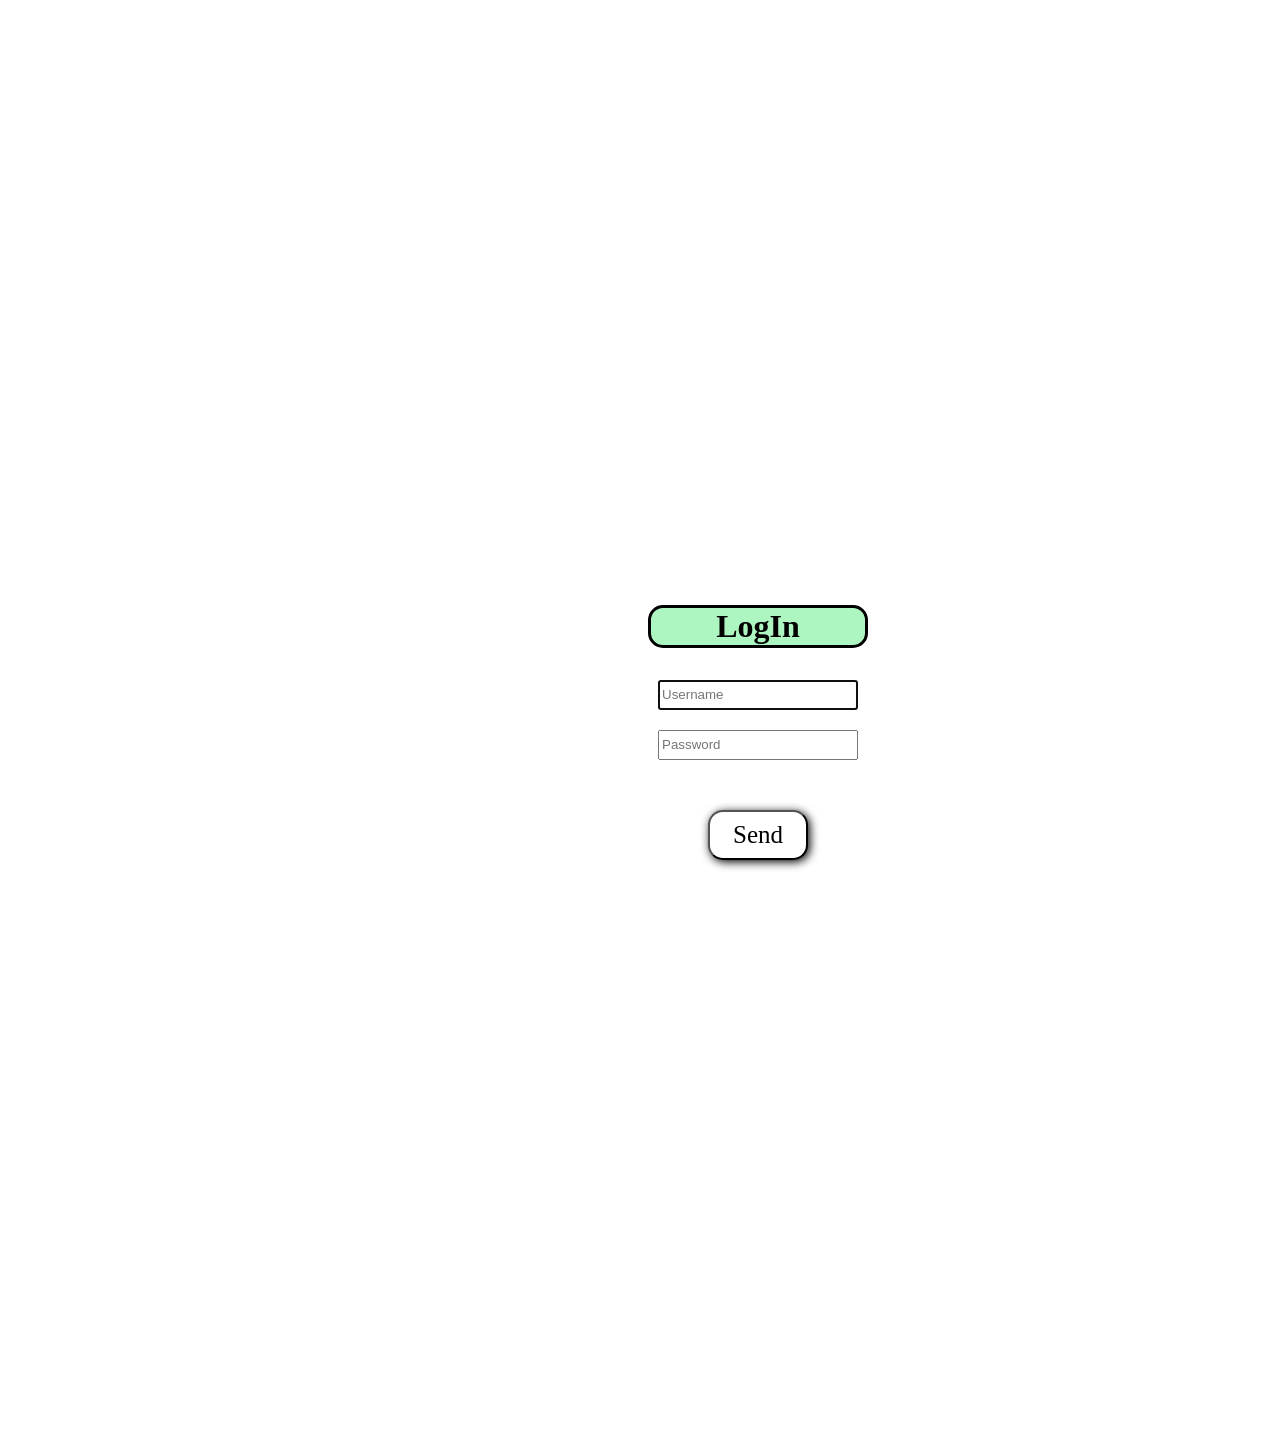
==== src/main/resources/templates/login.html @ 88475828 "#8 Security update.  From now on, created users will have USER role and have permissions on limited " ====
<!DOCTYPE html>
<html>
<head>
<meta charset="UTF-8">
<title>Log In</title>

	<style>
	
		h1{
			
			font-family: fantasy;
			border: solid;
			border-radius: 15px 15px;
			border-color: black;
			background-color: rgba(50, 230, 100, 40%);
		}
	
		div{
			padding: 45% 50%;
			position: absolute;
		}
	
		#username, #password{
			width: 200px;
			height: 30px;
			box-sizing: border-box;
			margin: 10px 10px 10px 10px;
			position: relative;
		}
		#button{
			border-radius: 15px 15px;
			background-color: white ;
			box-shadow: 2px 2px 10px black;
			margin: 40px 10px 10px 60px;
			width: 100px;
			height: 50px;
			font-size: 25px;
			font-family: cursive;
			transition: margin 0.5s
			,box-shadow 0.5s
			, background-color 0.5s;
		}
		#button:hover {
		
		margin: 50px 10px 10px 60px;
		background-color: silver;
		box-shadow: 1px 1px 0px black;
		transition: margin 0.5s
		, box-shadow 0.5s
		, background-color 0.5s;
	
		}
	
	</style>

</head>
<body>

	<?php
	echo 'My first PHP script!';
	?>

	<div>
		
		<h1 align="center">LogIn</h1>
	
		<form action="">
		
			<input id="username" type="text" maxlength="20" alt="username" placeholder="Username" required="required" autofocus="autofocus">
			<input id="password" type="password" maxlength="24" placeholder="Password" required="required" alt="password">
			<button id="button" name="send_form" title="send">Send</button>
		</form>
		
	</div>

</body>
</html>
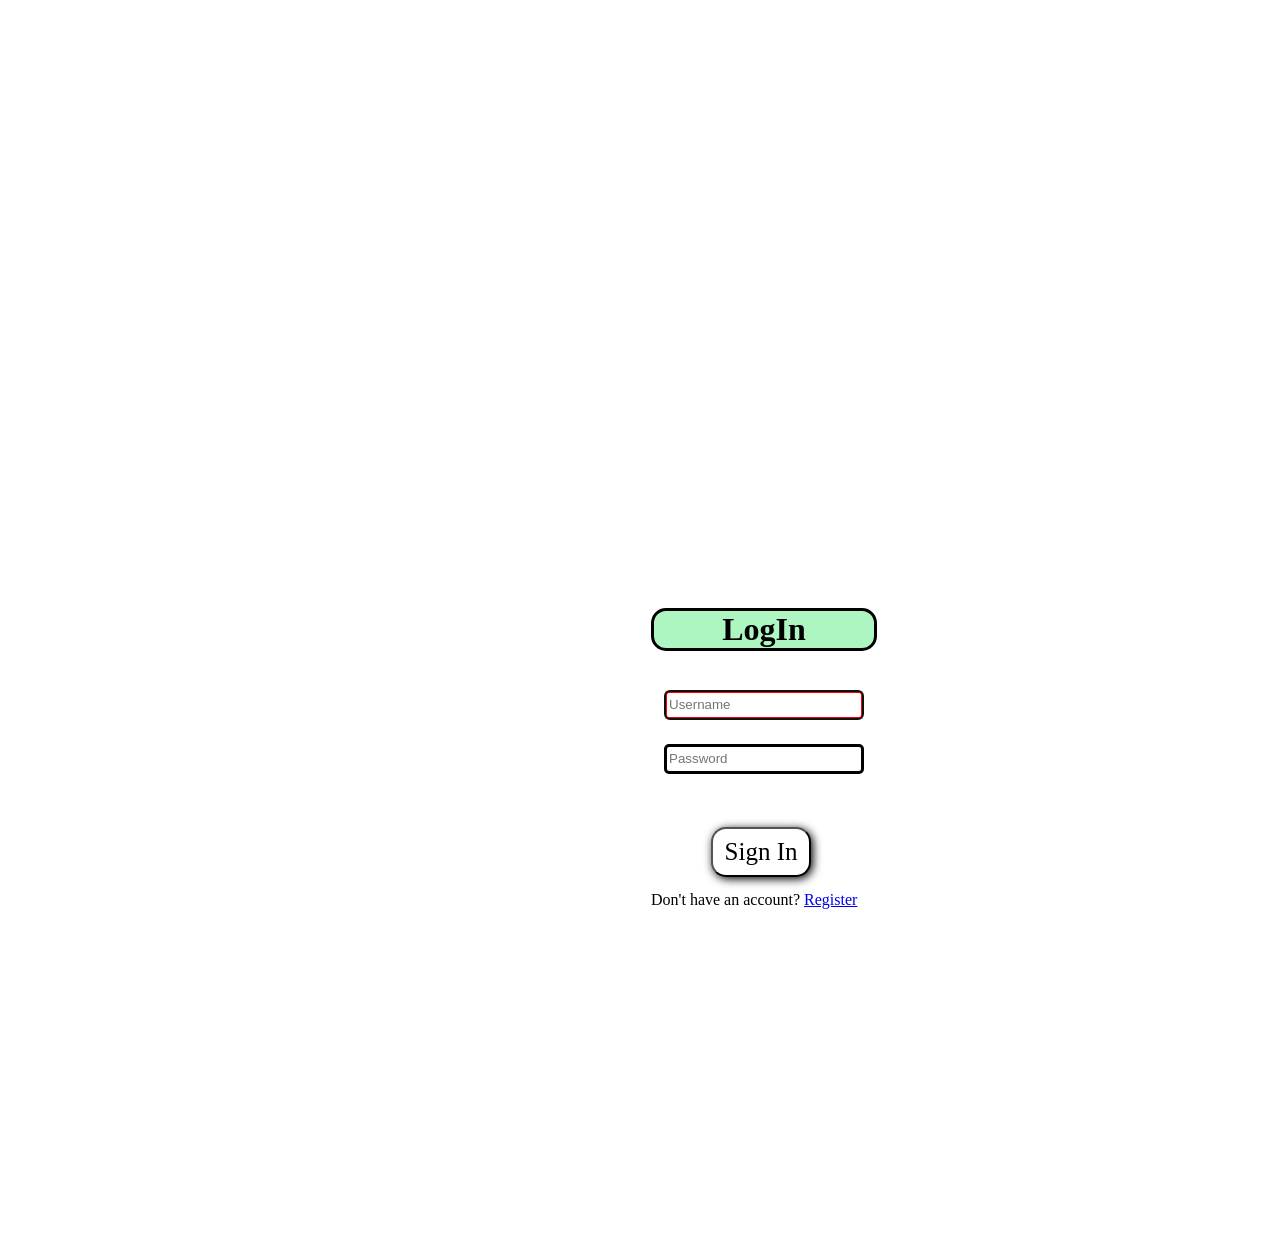
==== commit 1bcf6d93: "#8.2 Fixed: Bean PasswordEncoder as BCyrptPasswordEncoder.  Fixed: Input user email into findByUsern" ====
--- a/src/main/resources/templates/login.html
+++ b/src/main/resources/templates/login.html
@@ -2,76 +2,36 @@
 <html>
 <head>
 <meta charset="UTF-8">
+<meta name="viewport" content="width=device-width, initial-scale=1.0">
+
+
 <title>Log In</title>
-
-	<style>
-	
-		h1{
-			
-			font-family: fantasy;
-			border: solid;
-			border-radius: 15px 15px;
-			border-color: black;
-			background-color: rgba(50, 230, 100, 40%);
-		}
-	
-		div{
-			padding: 45% 50%;
-			position: absolute;
-		}
-	
-		#username, #password{
-			width: 200px;
-			height: 30px;
-			box-sizing: border-box;
-			margin: 10px 10px 10px 10px;
-			position: relative;
-		}
-		#button{
-			border-radius: 15px 15px;
-			background-color: white ;
-			box-shadow: 2px 2px 10px black;
-			margin: 40px 10px 10px 60px;
-			width: 100px;
-			height: 50px;
-			font-size: 25px;
-			font-family: cursive;
-			transition: margin 0.5s
-			,box-shadow 0.5s
-			, background-color 0.5s;
-		}
-		#button:hover {
-		
-		margin: 50px 10px 10px 60px;
-		background-color: silver;
-		box-shadow: 1px 1px 0px black;
-		transition: margin 0.5s
-		, box-shadow 0.5s
-		, background-color 0.5s;
-	
-		}
-	
-	</style>
-
+<link rel="stylesheet" href="../static/css/styles.css">
 </head>
 <body>
 
-	<?php
-	echo 'My first PHP script!';
-	?>
+	<div class="div_table_form">
 
-	<div>
-		
-		<h1 align="center">LogIn</h1>
-	
-		<form action="">
-		
-			<input id="username" type="text" maxlength="20" alt="username" placeholder="Username" required="required" autofocus="autofocus">
-			<input id="password" type="password" maxlength="24" placeholder="Password" required="required" alt="password">
-			<button id="button" name="send_form" title="send">Send</button>
-		</form>
-		
-	</div>
+		<table>
+
+			<tr> <td><h1 class="div_table_h1" align="center">LogIn</h1></td></tr>
+			<tr>
+				<td>
+					<form action="">
+						<table>
+							<tr>
+								<td><input class="input_text" type="text" maxlength="20" title="username" placeholder="Username" required="required" autofocus="autofocus"></td>
+							</tr>
+							<tr>
+								<td><input class="input_text" type="password" maxlength="24" placeholder="Password" required="required" title="password"></td>
+							</tr>
+						</table>
+						<button class="input_button" name="sign_in" title="sign in">Sign In</button>
+					</form>
+				</td>
+			</tr>
+			<tr><td>Don't have an account? <a href="/templates/register">Register</a></td></tr>
+		</table>
 
 </body>
 </html>
--- a/src/main/resources/static/css/styles.css
+++ b/src/main/resources/static/css/styles.css
@@ -0,0 +1,68 @@
+.div_table_h1{
+			
+    font-family: fantasy;
+    border: solid;
+    border-radius: 15px 15px;
+    border-color: black;
+    background-color: rgba(50, 230, 100, 40%);
+}
+
+.div_table_form{
+    padding: 45% 50%;
+    position: absolute;
+    height: 100px;
+    width: 200px;
+}
+
+.input_text{
+    width: 200px;
+    height: 30px;
+    border-radius: 5px;
+    border: solid;
+    box-sizing: border-box;
+    margin: 10px 10px 10px 10px;
+    position: relative;
+}
+.input_text:focus{
+
+    border-color: red;
+
+}
+.input_button{
+    border-radius: 15px 15px;
+    background-color: white ;
+    box-shadow: 2px 2px 10px black;
+    margin: 40px 10px 10px 60px;
+    width: 100px;
+    height: 50px;
+    font-size: 25px;
+    font-family: cursive;
+    transition: margin 0.5s
+    ,box-shadow 0.5s
+    , background-color 0.5s;
+}
+.input_button:hover {
+
+margin: 50px 10px 10px 60px;
+background-color: silver;
+box-shadow: 1px 1px 0px black;
+transition: margin 0.5s
+, box-shadow 0.5s
+, background-color 0.5s;
+
+}
+.table_button-link{
+
+    border-radius: 15px 15px;
+    background-color: white ;
+    box-shadow: 2px 2px 10px black;
+    margin: 40px 10px 10px 60px;
+    width: 100px;
+    height: 50px;
+    font-size: 25px;
+    font-family: cursive;
+    transition: margin 0.5s
+    ,box-shadow 0.5s
+    , background-color 0.5s;
+
+}
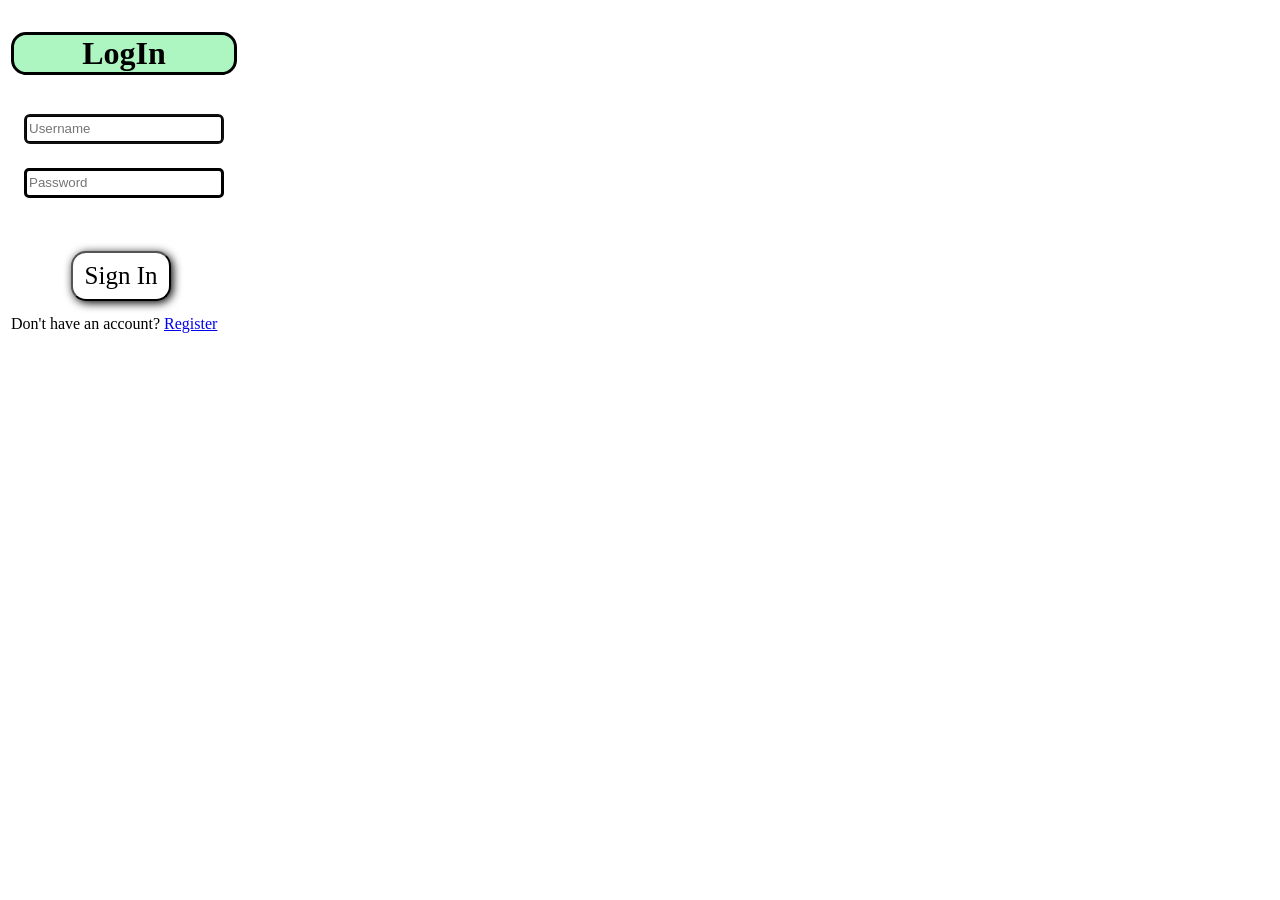
==== commit de642cd1: "8.3.0 Javascript file added for user register page.  Server errors are now displayed on browser for " ====
--- a/src/main/resources/templates/login.html
+++ b/src/main/resources/templates/login.html
@@ -10,7 +10,7 @@
 </head>
 <body>
 
-	<div class="div_table_form">
+	<div class="div_table_form input_text">
 
 		<table>
 
@@ -20,10 +20,10 @@
 					<form action="">
 						<table>
 							<tr>
-								<td><input class="input_text" type="text" maxlength="20" title="username" placeholder="Username" required="required" autofocus="autofocus"></td>
+								<td><input type="text" maxlength="20" title="username" placeholder="Username" required="required" autofocus="autofocus"></td>
 							</tr>
 							<tr>
-								<td><input class="input_text" type="password" maxlength="24" placeholder="Password" required="required" title="password"></td>
+								<td><input type="password" maxlength="24" placeholder="Password" required="required" title="password"></td>
 							</tr>
 						</table>
 						<button class="input_button" name="sign_in" title="sign in">Sign In</button>
--- a/src/main/resources/static/css/styles.css
+++ b/src/main/resources/static/css/styles.css
@@ -8,13 +8,18 @@
 }
 
 .div_table_form{
-    padding: 45% 50%;
     position: absolute;
     height: 100px;
     width: 200px;
 }
 
-.input_text{
+.name_text_input {
+    font-family: 'Times New Roman', Times, serif;
+}
+
+.input_text input[type="text"],
+.input_text input[type="password"],
+.input_text input[type="email"] {
     width: 200px;
     height: 30px;
     border-radius: 5px;
@@ -23,10 +28,10 @@
     margin: 10px 10px 10px 10px;
     position: relative;
 }
-.input_text:focus{
-
+.input_text:focus input[type="text"],
+.input_text:focus input[type="password"],
+.input_text:focus input[type="email"] {
     border-color: red;
-
 }
 .input_button{
     border-radius: 15px 15px;
@@ -41,7 +46,7 @@
     ,box-shadow 0.5s
     , background-color 0.5s;
 }
-.input_button:hover {
+.input_button:hover{
 
 margin: 50px 10px 10px 60px;
 background-color: silver;
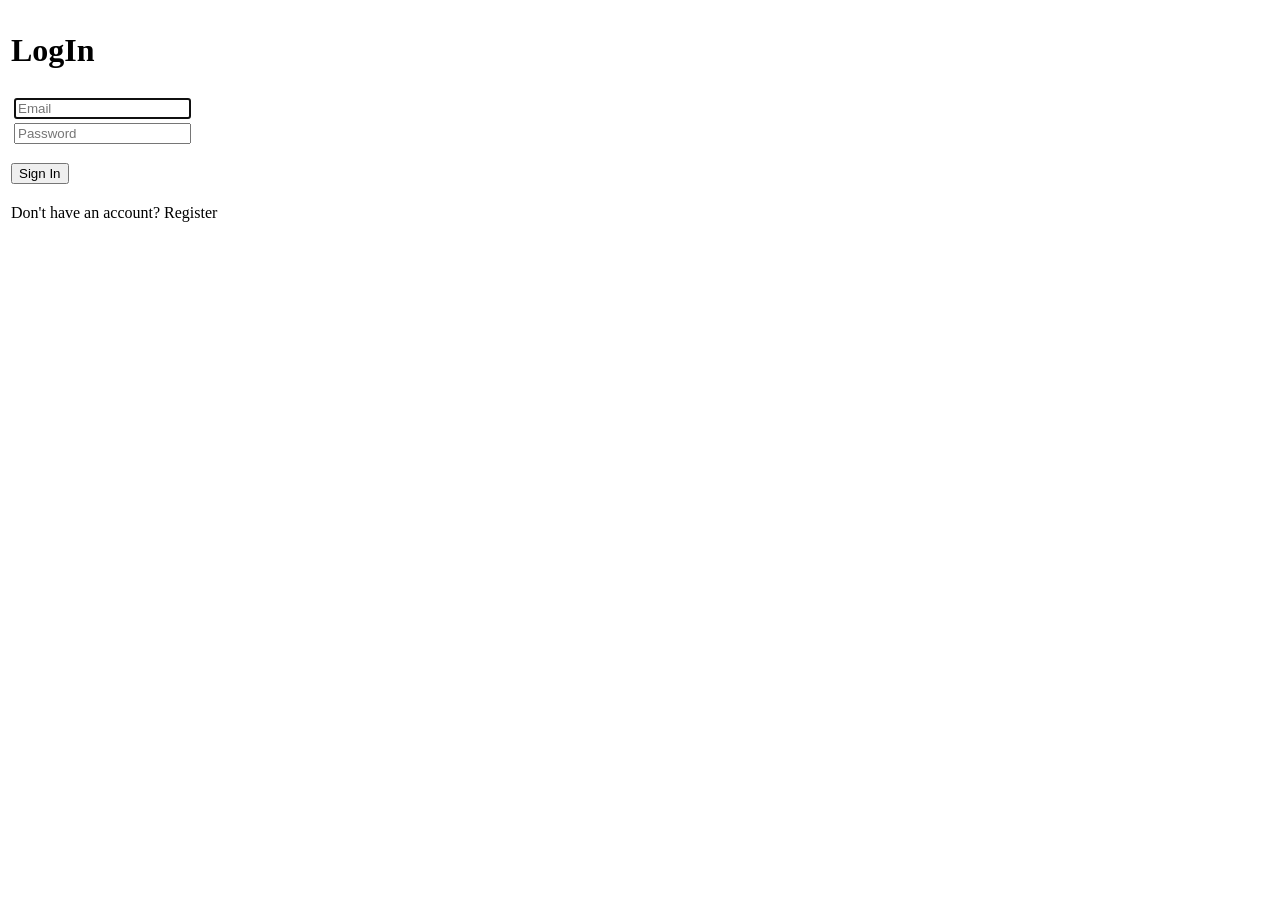
==== commit cf44dad2: "8.4 Addded JavaScript CRUD operations for user authentication and user creation  Removed useless dep" ====
--- a/src/main/resources/templates/login.html
+++ b/src/main/resources/templates/login.html
@@ -1,37 +1,38 @@
 <!DOCTYPE html>
-<html>
+<html xmlns:th="http://www.thymeleaf.org" lang="tr">
 <head>
-<meta charset="UTF-8">
-<meta name="viewport" content="width=device-width, initial-scale=1.0">
+	<meta charset="UTF-8">
+	<meta name="viewport" content="width=device-width, initial-scale=1.0">
+	<title>Log In</title>
+	<link rel="stylesheet" th:href="@{/css/logInOut.css}">
+	<script th:src="@{/js/logInPage.js}" defer></script>
+</head>
 
-
-<title>Log In</title>
-<link rel="stylesheet" href="../static/css/styles.css">
-</head>
 <body>
 
-	<div class="div_table_form input_text">
-
-		<table>
-
-			<tr> <td><h1 class="div_table_h1" align="center">LogIn</h1></td></tr>
-			<tr>
-				<td>
-					<form action="">
-						<table>
-							<tr>
-								<td><input type="text" maxlength="20" title="username" placeholder="Username" required="required" autofocus="autofocus"></td>
-							</tr>
-							<tr>
-								<td><input type="password" maxlength="24" placeholder="Password" required="required" title="password"></td>
-							</tr>
-						</table>
-						<button class="input_button" name="sign_in" title="sign in">Sign In</button>
-					</form>
-				</td>
-			</tr>
-			<tr><td>Don't have an account? <a href="/templates/register">Register</a></td></tr>
-		</table>
-
+	<div class="div_centered">
+		<div class="div_table_form input_text center_page">
+			<table>
+				<tr> <td><h1 class="div_table_h1">LogIn</h1></td></tr>
+				<tr>
+					<td>
+						<form action="">
+							<table>
+								<tr>
+									<td><input id="email" type="email" maxlength="20" title="username" placeholder="Email" required="required" autofocus="autofocus" autocomplete="email"></td>
+								</tr>
+								<tr>
+									<td><input id="password" type="password" maxlength="24" placeholder="Password" required="required" title="password"></td>
+								</tr>
+							</table>
+							<p id="info_p"></p>
+							<button id="login_submit" class="input_button" name="sign_in" title="sign in">Sign In</button>
+						</form>
+					</td>
+				</tr>
+				<tr><td><p class="div_p-bottom">Don't have an account? <a th:href="@{/register}">Register</a></p></td></tr>
+			</table>
+		</div>
+	</div>
 </body>
 </html>
